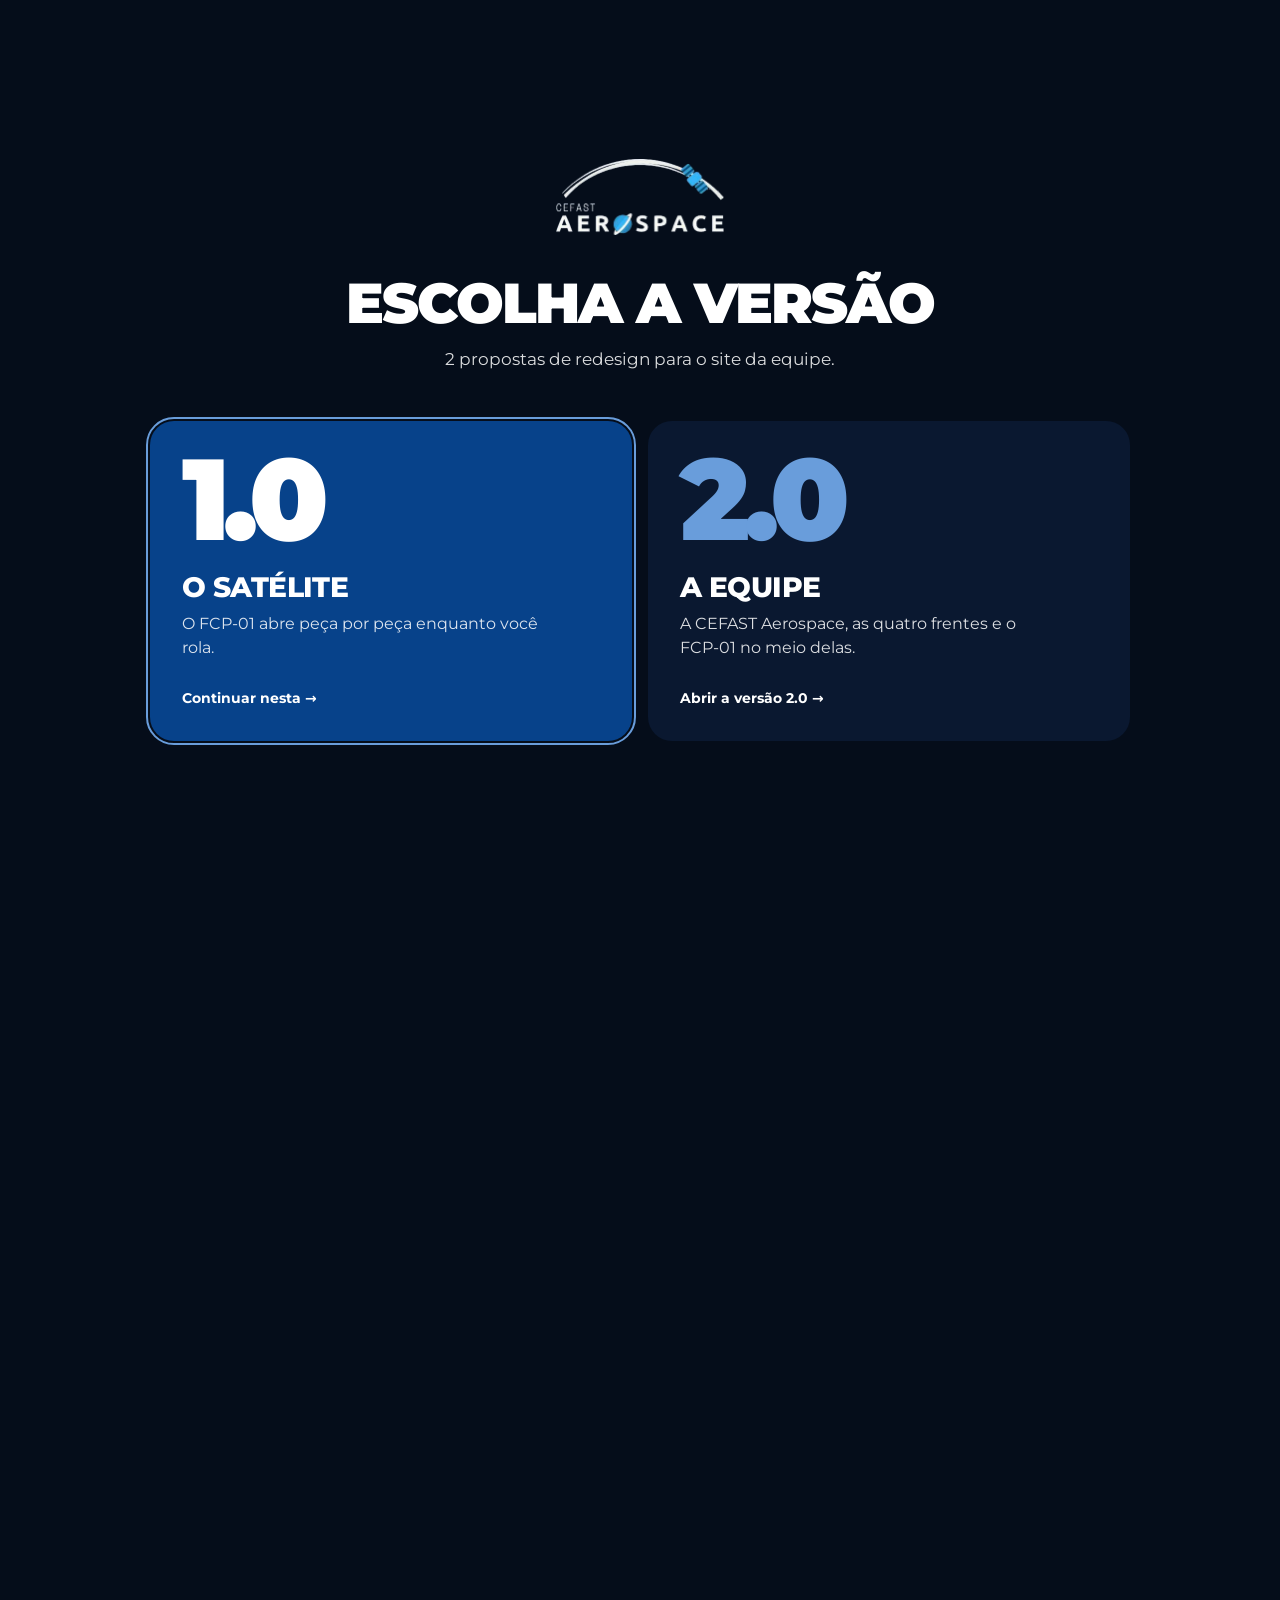
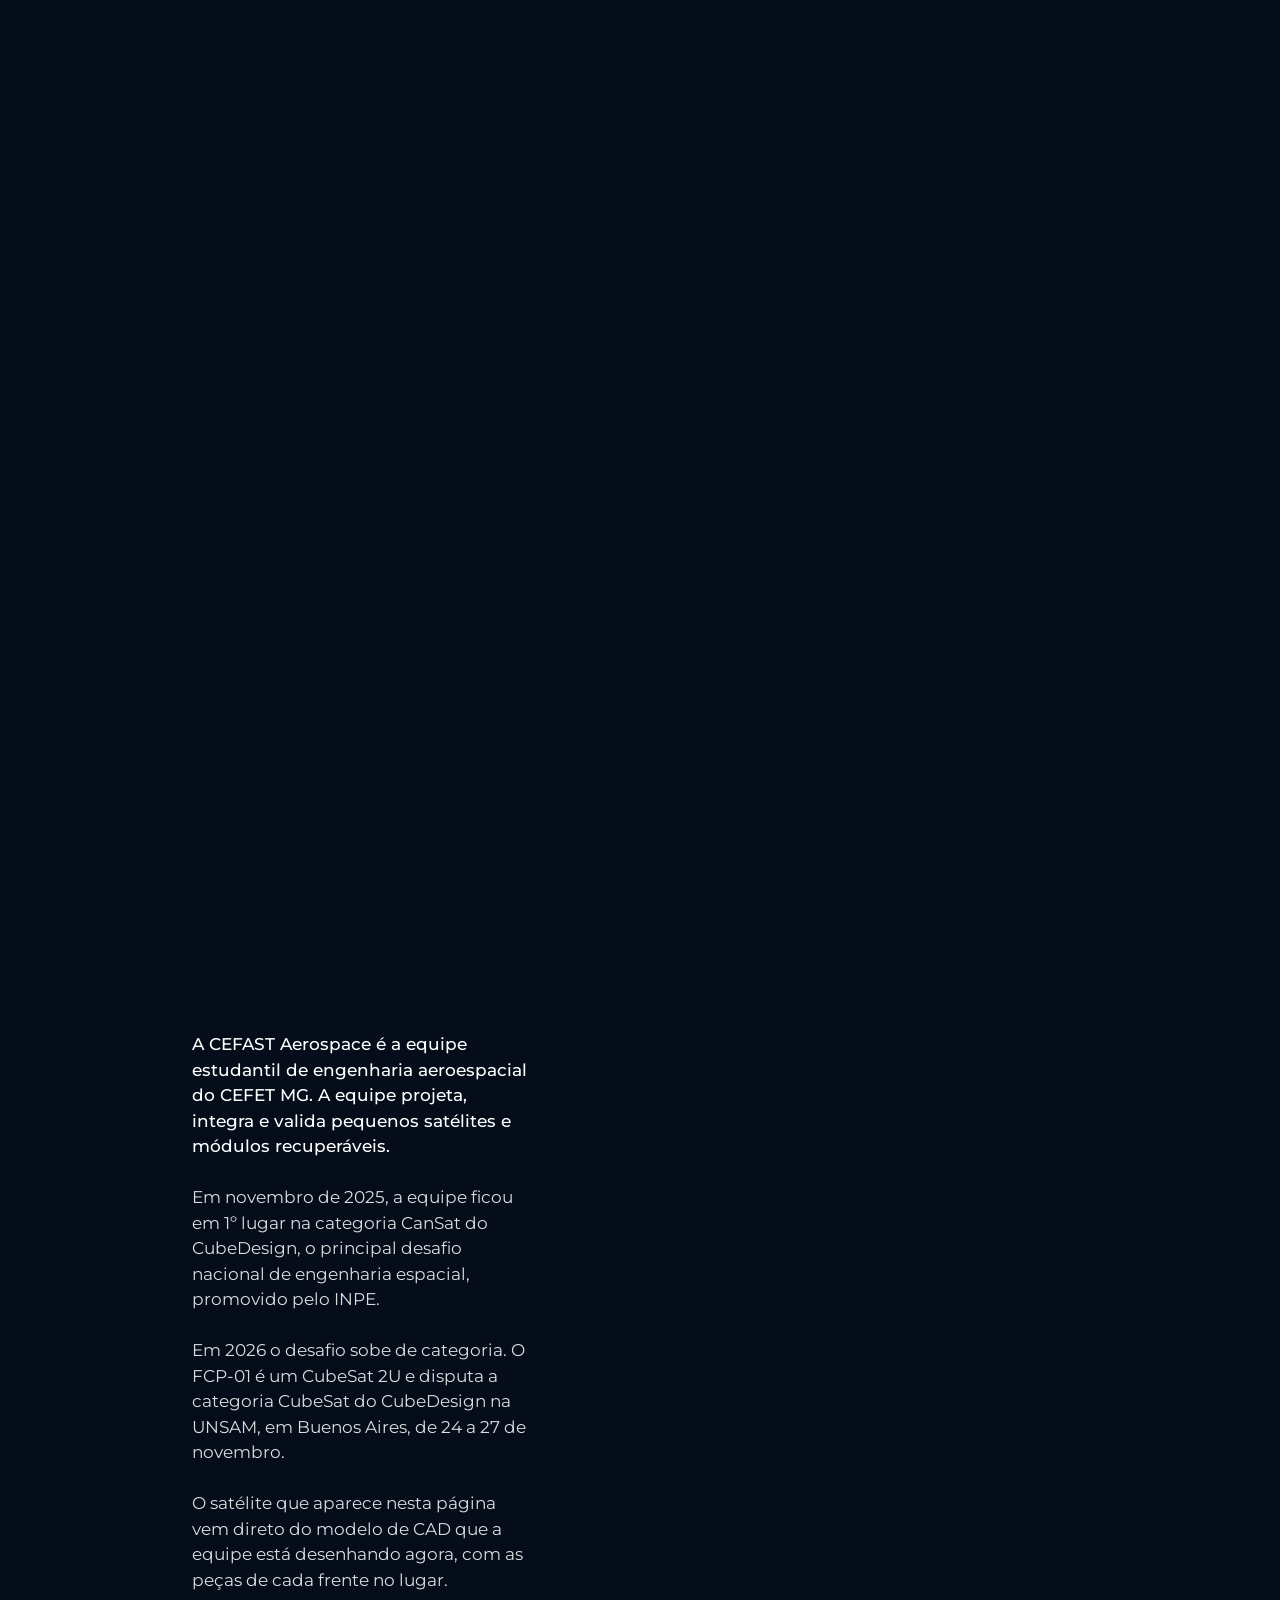
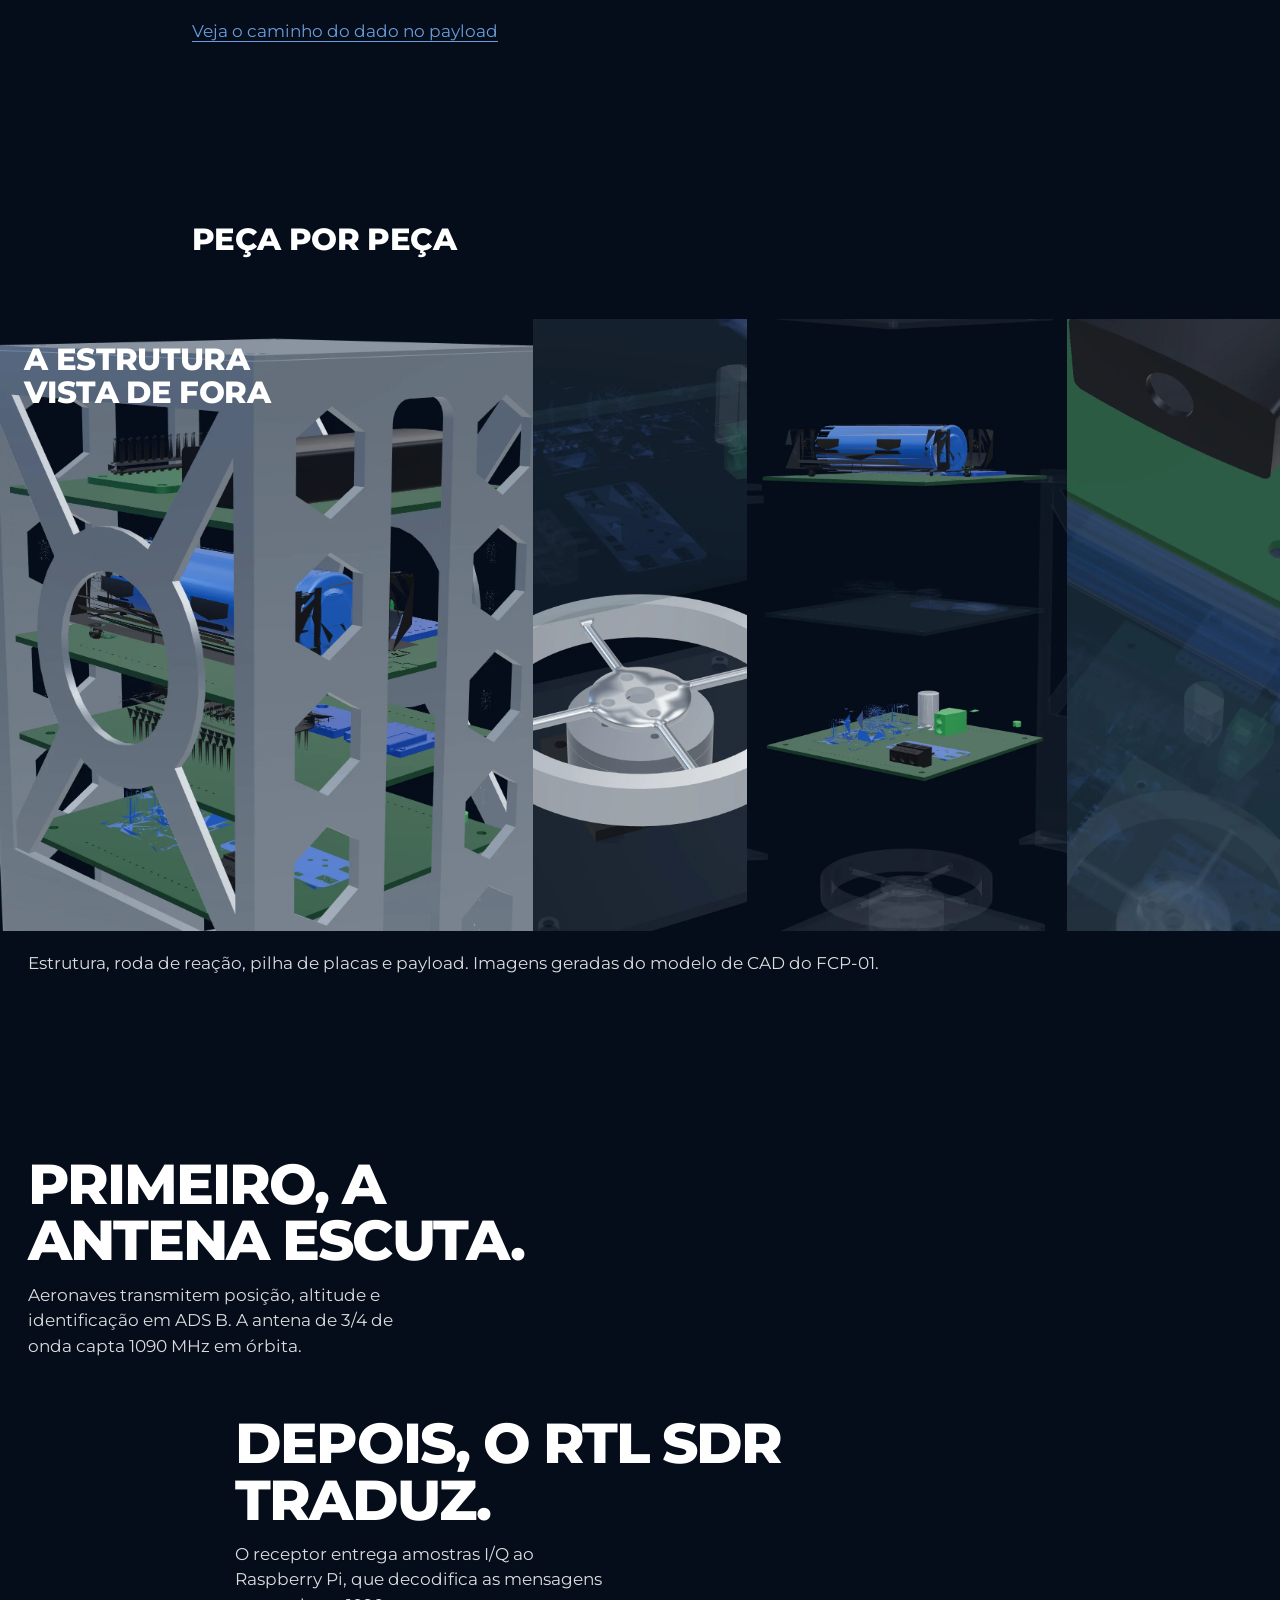
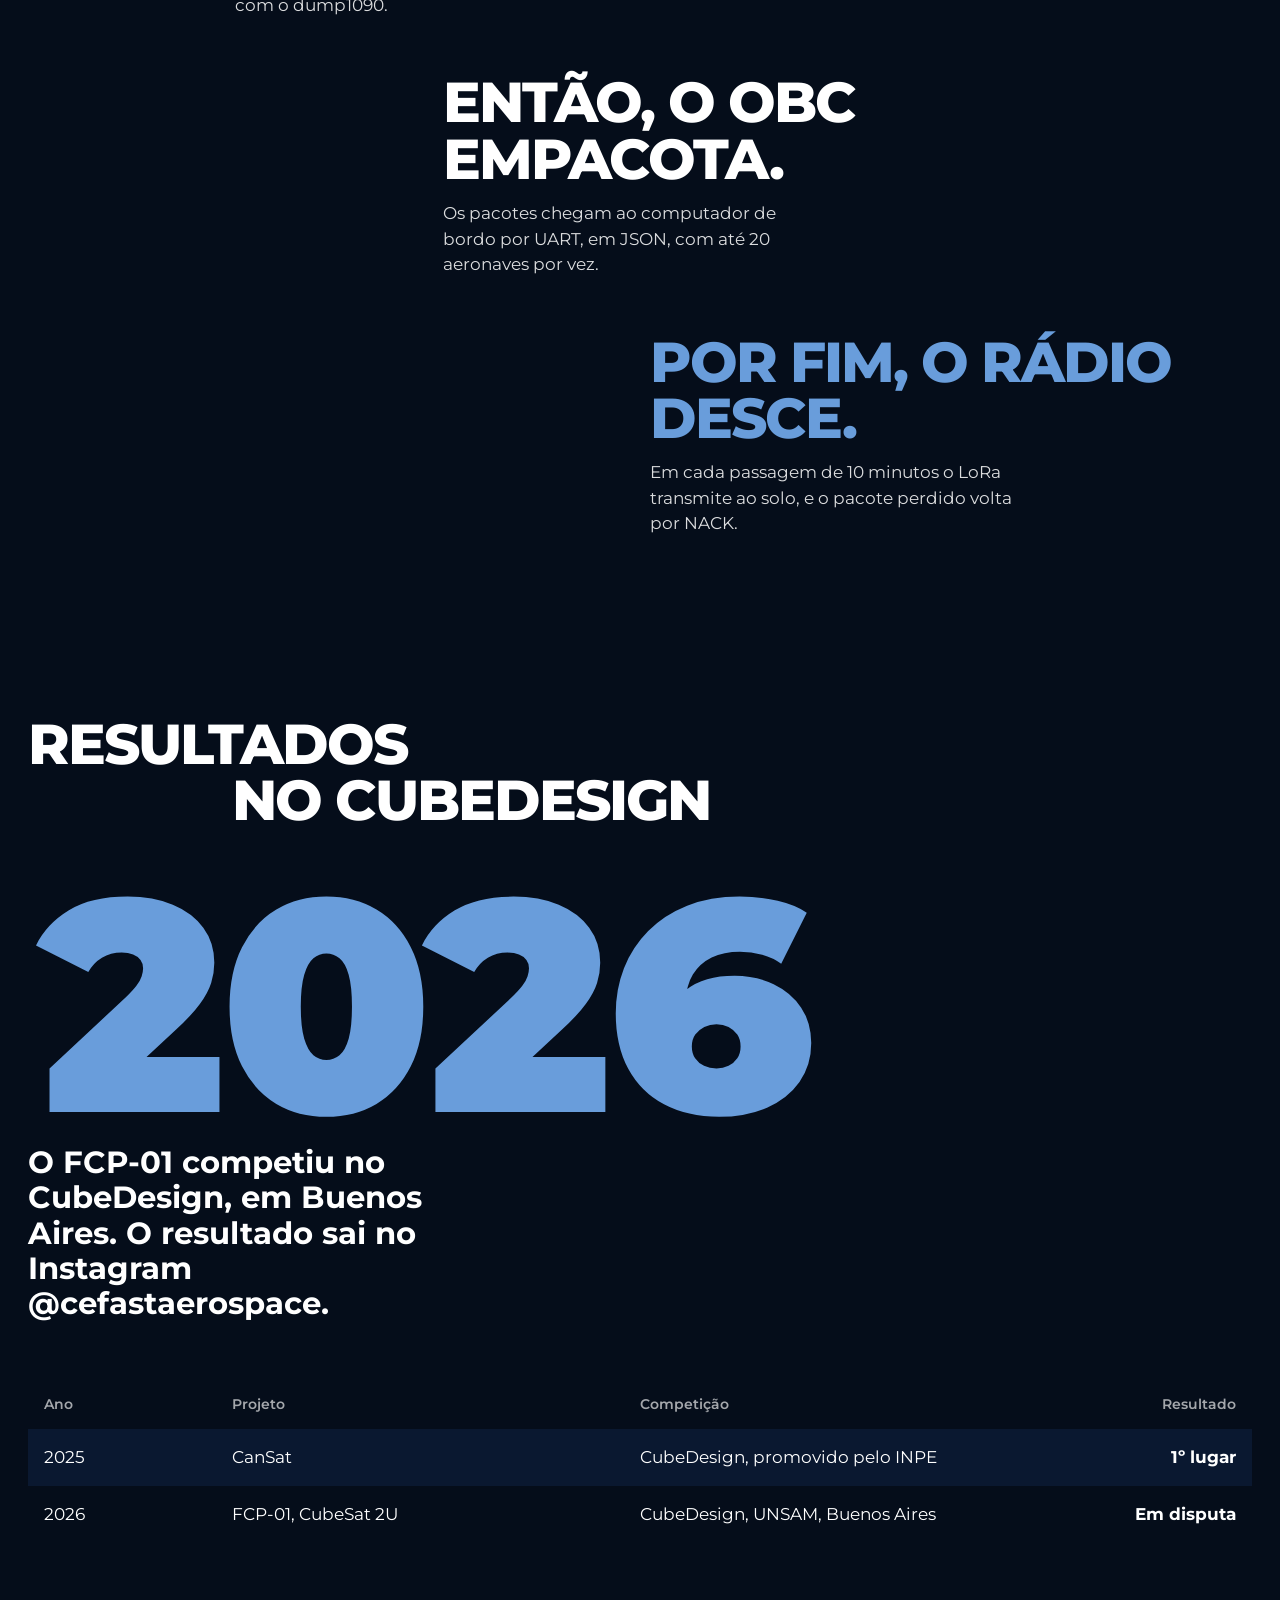
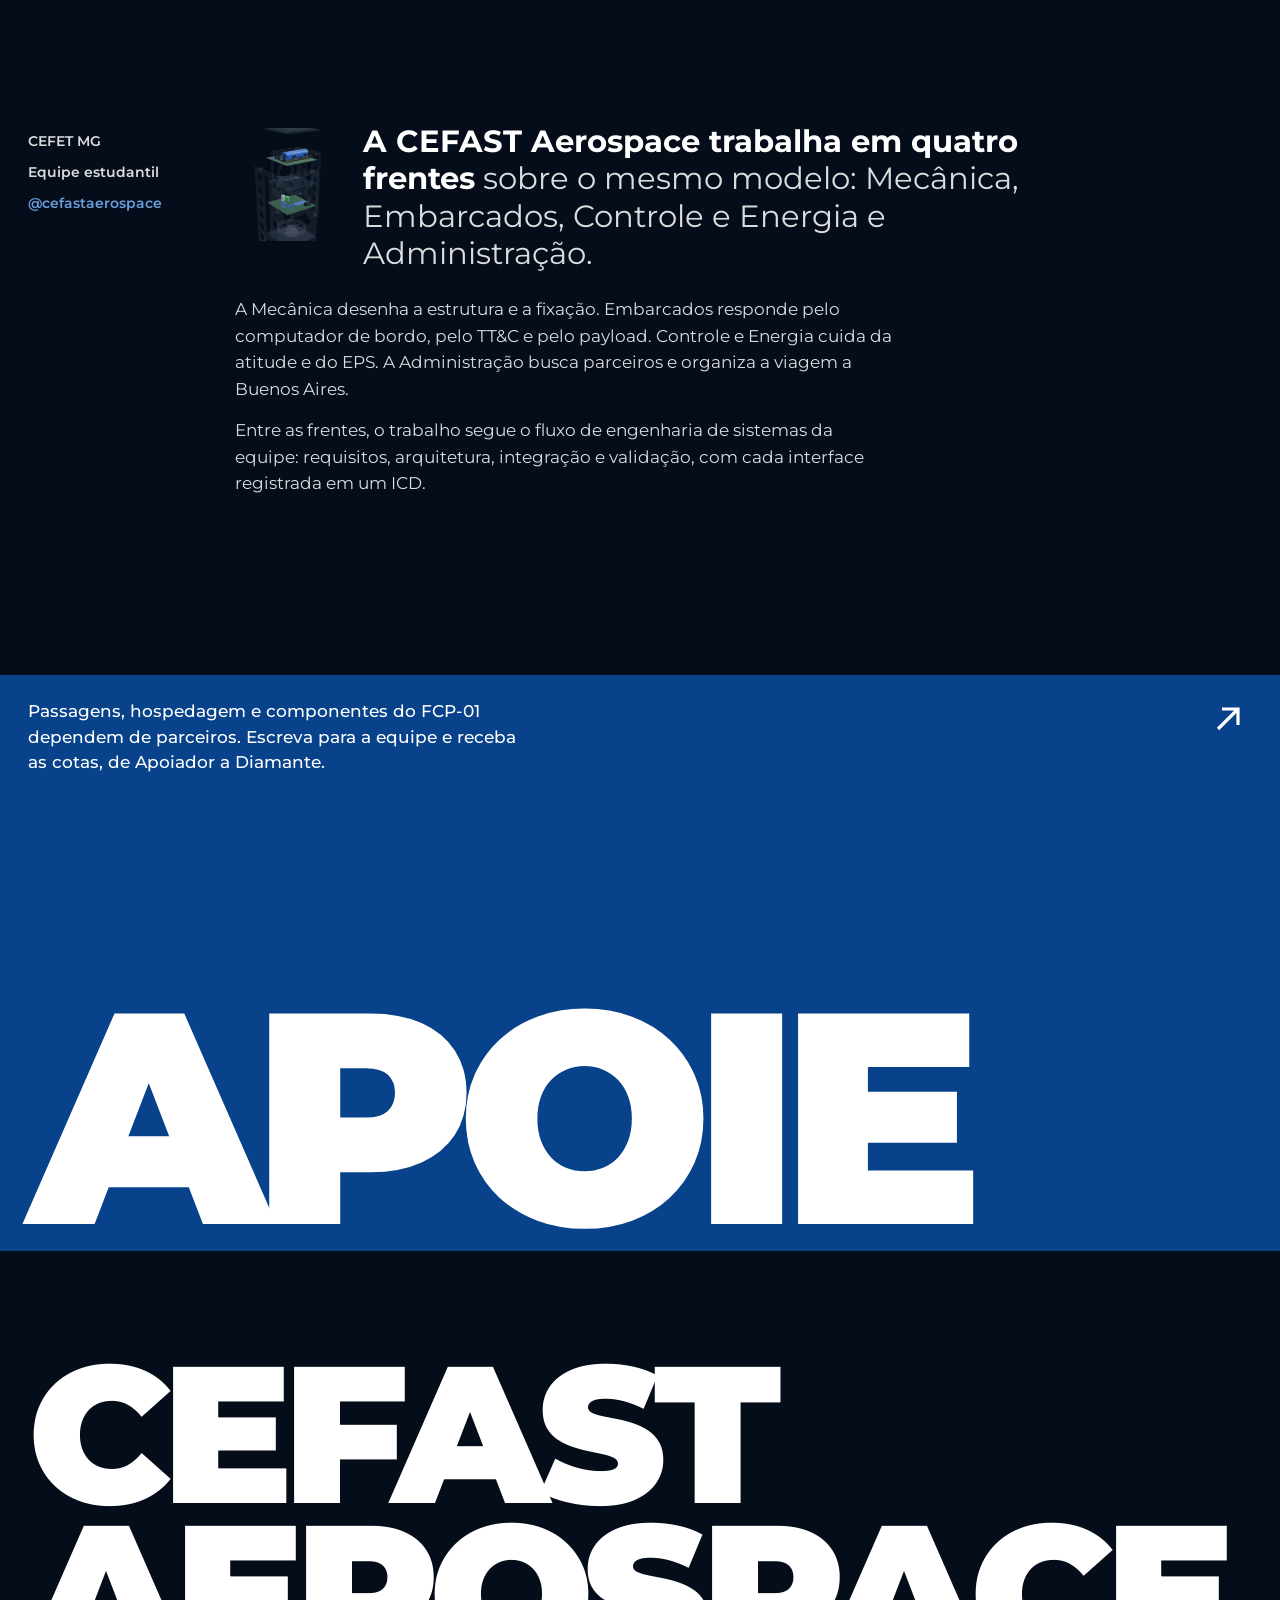
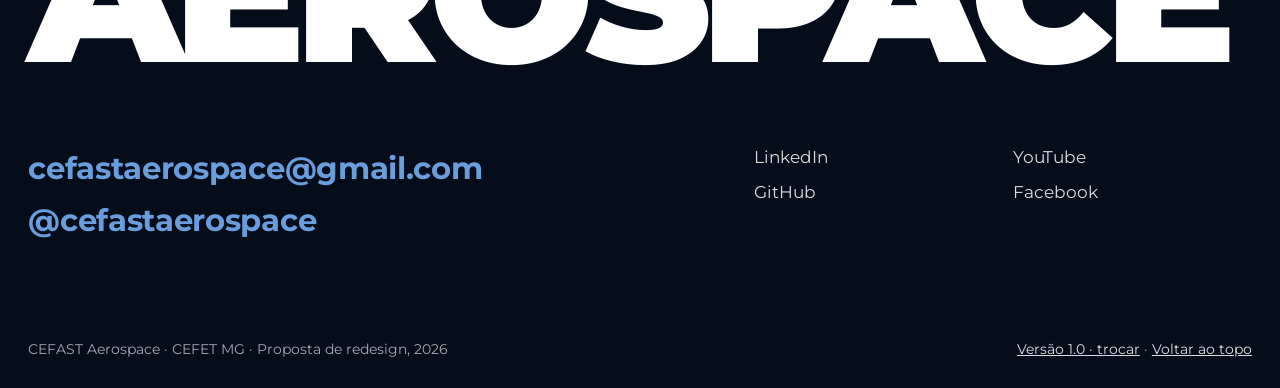
==== v1/index.html @ 06500193 "Versão 2.0 com foco na equipe e tela de escolha de versão A 1.0 (o satélite) passa para v1/ e a 2.0 " ====
<!doctype html>
<html lang="pt-BR">
<head>
<meta charset="utf-8">
<meta name="viewport" content="width=device-width, initial-scale=1">
<title>FCP-01 · CEFAST Aerospace · versão 1.0</title>
<meta name="description" content="A CEFAST Aerospace, equipe estudantil do CEFET MG, projeta o FCP-01, um CubeSat 2U para o CubeDesign 2026 em Buenos Aires. Veja o satélite peça por peça.">
<meta name="theme-color" content="#050D1A">
<meta property="og:title" content="FCP-01 · CEFAST Aerospace">
<meta property="og:description" content="O CubeSat 2U que a CEFAST Aerospace leva ao CubeDesign 2026, em Buenos Aires.">
<meta property="og:image" content="../assets/og.jpg">
<link rel="icon" type="image/svg+xml" href="../favicon.svg">
<link rel="preload" href="../fonts/montserrat-latin-wght-normal.woff2" as="font" type="font/woff2" crossorigin>
<link rel="stylesheet" href="css/site.css">
<link rel="stylesheet" href="../versao.css">
<script defer src="../versao.js" data-atual="1.0" data-raiz="../"></script>
<script>document.documentElement.classList.add('js')</script>
<script type="importmap">{"imports":{"three":"../vendor/three.module.min.js"}}</script>
</head>
<body>
<canvas id="stars" aria-hidden="true"></canvas>

<header class="bar">
  <a class="bar__brand" href="#topo" aria-label="CEFAST Aerospace, início"><img src="../assets/logo-cefast-aerospace.png" alt="CEFAST Aerospace" width="676" height="306"></a>
  <nav class="bar__nav" aria-label="Principal">
    <a href="#satelite">Satélite</a>
    <a href="#missao">Missão</a>
    <a href="#equipe">Equipe</a>
    <a href="#apoie">Apoie</a>
  </nav>
</header>

<main id="topo">
  <!-- O satélite fica preso na tela enquanto a página rola e abre um subsistema por vez -->
  <section class="story" id="satelite" aria-label="O satélite FCP-01">
    <div class="story__pin">
      <h1 class="story__title">FCP-01</h1>
      <div class="story__stage">
        <canvas class="story__canvas" aria-label="Modelo 3D do FCP-01. Arraste para girar." role="img"></canvas>
        <img class="story__poster" src="../assets/render-inteiro.webp" alt="O FCP-01 montado: estrutura de alumínio vazada com quatro placas empilhadas e a roda de reação na base." width="1400" height="1750">
      </div>
      <div class="story__copy" aria-live="polite">
        <div class="chapter is-on" data-chapter="0">
          <h2>O CubeSat 2U da equipe</h2>
          <p>O satélite que a equipe leva ao CubeDesign 2026, em Buenos Aires. Arraste para girar e role para abrir.</p>
        </div>
        <div class="chapter" data-chapter="1">
          <h2>Estrutura em alumínio 6061 T4</h2>
          <p>Dois perfis em L e duas tampas, 100 × 100 × 197 mm no CAD. A equipe comparou com magnésio AZ91 e AZ31 e descartou o PETG com justificativa técnica.</p>
        </div>
        <div class="chapter" data-chapter="2">
          <h2>Roda de reação em anel</h2>
          <p>Um anel de 80 mm gira sobre o motor, na base da estrutura, e troca momento angular com o satélite para controlar a atitude. Um sensor de ângulo acompanha o giro.</p>
        </div>
        <div class="chapter" data-chapter="3">
          <h2>EPS, Electric Power System</h2>
          <p>Célula 21700 com BMS 2S, medição de corrente por INA219 e reguladores XL4015 e MT3608, divididos em duas placas da pilha.</p>
        </div>
        <div class="chapter" data-chapter="4">
          <h2>Computador de bordo e TT&amp;C</h2>
          <p>Um ESP32 controla o rádio LoRa de telecomando e telemetria e lê a IMU. A antena sai por burn wire, um fio que queima para soltá-la em órbita.</p>
        </div>
        <div class="chapter" data-chapter="5">
          <h2>Payload ADS B</h2>
          <p>Antena de 3/4 de onda em 1090 MHz, RTL SDR com amostras I/Q e Raspberry Pi rodando dump1090. Sem aeronave à vista, o payload mede o ruído de fundo.</p>
        </div>
      </div>
      <div class="story__side">
        <ul class="story__steps" aria-label="Subsistemas">
          <li><button type="button" data-go="0" aria-current="true">Inteiro</button></li>
          <li><button type="button" data-go="1">Estrutura</button></li>
          <li><button type="button" data-go="2">Atitude</button></li>
          <li><button type="button" data-go="3">Energia</button></li>
          <li><button type="button" data-go="4">Bordo</button></li>
          <li><button type="button" data-go="5">Payload</button></li>
        </ul>
        <a class="button" href="#apoie">Apoiar a missão</a>
      </div>
    </div>
  </section>

  <section class="intro" id="sobre" aria-label="Sobre a equipe">
    <div class="intro__col">
      <p class="intro__lead">A CEFAST Aerospace é a equipe estudantil de engenharia aeroespacial do CEFET MG. A equipe projeta, integra e valida pequenos satélites e módulos recuperáveis.</p>
      <p>Em novembro de 2025, a equipe ficou em 1º lugar na categoria CanSat do CubeDesign, o principal desafio nacional de engenharia espacial, promovido pelo INPE.</p>
      <p>Em 2026 o desafio sobe de categoria. O FCP-01 é um CubeSat 2U e disputa a categoria CubeSat do CubeDesign na UNSAM, em Buenos Aires, de 24 a 27 de novembro.</p>
      <p>O satélite que aparece nesta página vem direto do modelo de CAD que a equipe está desenhando agora, com as peças de cada frente no lugar.</p>
      <p><a href="#missao">Veja o caminho do dado no payload</a></p>
    </div>
  </section>

  <section class="band" id="detalhes" aria-labelledby="band-title">
    <h2 class="band__title reveal" id="band-title">Peça por peça</h2>
    <div class="band__row reveal">
      <figure class="band__panel" style="--g:5">
        <img src="../assets/render-estrutura.webp" alt="Estrutura do FCP-01 vista de perto, com os recortes hexagonais e o anel em X na lateral." width="1400" height="1750" loading="lazy">
        <figcaption class="band__label">A estrutura<br>vista de fora</figcaption>
      </figure>
      <figure class="band__panel" style="--g:2">
        <img src="../assets/render-roda.webp" alt="Roda de reação em anel montada sobre o motor, com as placas acima em transparência." width="1400" height="1750" loading="lazy">
      </figure>
      <figure class="band__panel" style="--g:3">
        <img src="../assets/render-placas.webp" alt="Pilha de placas afastada, com a célula 21700 e o BMS em destaque." width="1400" height="1750" loading="lazy">
      </figure>
      <figure class="band__panel" style="--g:2">
        <img src="../assets/render-payload.webp" alt="Placa do payload vista de cima, com o RTL SDR e o Raspberry Pi." width="1400" height="1750" loading="lazy">
      </figure>
    </div>
    <p class="band__note reveal">Estrutura, roda de reação, pilha de placas e payload. Imagens geradas do modelo de CAD do FCP-01.</p>
  </section>

  <section class="steps" id="missao" aria-label="Como o payload funciona">
    <div class="steps__item reveal" style="--c:1">
      <h2 class="steps__line">Primeiro, a antena escuta.</h2>
      <p>Aeronaves transmitem posição, altitude e identificação em ADS B. A antena de 3/4 de onda capta 1090 MHz em órbita.</p>
    </div>
    <div class="steps__item reveal" style="--c:3">
      <h2 class="steps__line">Depois, o RTL SDR traduz.</h2>
      <p>O receptor entrega amostras I/Q ao Raspberry Pi, que decodifica as mensagens com o dump1090.</p>
    </div>
    <div class="steps__item reveal" style="--c:5">
      <h2 class="steps__line">Então, o OBC empacota.</h2>
      <p>Os pacotes chegam ao computador de bordo por UART, em JSON, com até 20 aeronaves por vez.</p>
    </div>
    <div class="steps__item reveal" style="--c:7">
      <h2 class="steps__line steps__line--last">Por fim, o rádio desce.</h2>
      <p>Em cada passagem de 10 minutos o LoRa transmite ao solo, e o pacote perdido volta por NACK.</p>
    </div>
  </section>

  <section class="record" id="resultados" aria-labelledby="record-title">
    <h2 class="record__title reveal" id="record-title"><span>Resultados</span><span>no CubeDesign</span></h2>
    <p class="record__count reveal" data-countdown="2026-11-24T09:00:00-03:00" data-end="2026-11-27T23:59:00-03:00"><span class="record__days">39</span> <span class="record__unit">dias até o CubeDesign 2026, na UNSAM, em Buenos Aires.</span></p>
    <div class="record__wrap reveal">
      <table class="record__table">
        <caption class="sr">Resultados da CEFAST Aerospace no CubeDesign</caption>
        <thead><tr><th scope="col">Ano</th><th scope="col">Projeto</th><th scope="col">Competição</th><th scope="col">Resultado</th></tr></thead>
        <tbody>
          <tr><td>2025</td><td>CanSat</td><td>CubeDesign, promovido pelo INPE</td><td>1º lugar</td></tr>
          <tr><td>2026</td><td>FCP-01, CubeSat 2U</td><td>CubeDesign, UNSAM, Buenos Aires</td><td>Em disputa</td></tr>
        </tbody>
      </table>
    </div>
  </section>

  <section class="team" id="equipe" aria-label="A equipe">
    <ul class="team__facts reveal">
      <li>CEFET MG</li>
      <li>Equipe estudantil</li>
      <li><a href="https://www.instagram.com/cefastaerospace/" target="_blank" rel="noopener">@cefastaerospace</a></li>
    </ul>
    <div class="team__text reveal">
      <p class="team__lead"><img class="team__cap" src="../assets/render-pilha.webp" alt="As quatro placas do FCP-01 afastadas entre os perfis da estrutura." width="900" height="900" loading="lazy"><strong>A CEFAST Aerospace trabalha em quatro frentes</strong> sobre o mesmo modelo: Mecânica, Embarcados, Controle e Energia e Administração.</p>
      <p class="team__more">A Mecânica desenha a estrutura e a fixação. Embarcados responde pelo computador de bordo, pelo TT&amp;C e pelo payload. Controle e Energia cuida da atitude e do EPS. A Administração busca parceiros e organiza a viagem a Buenos Aires.</p>
      <p class="team__more">Entre as frentes, o trabalho segue o fluxo de engenharia de sistemas da equipe: requisitos, arquitetura, integração e validação, com cada interface registrada em um ICD.</p>
    </div>
  </section>

  <section class="cta" id="apoie" aria-label="Apoie o FCP-01">
    <a class="cta__link" href="mailto:cefastaerospace@gmail.com?subject=Patroc%C3%ADnio%20do%20FCP-01&amp;body=Ol%C3%A1%2C%20equipe%20CEFAST%20Aerospace.%20Quero%20conhecer%20as%20cotas%20de%20patroc%C3%ADnio%20do%20FCP-01.">
      <span class="cta__note">Passagens, hospedagem e componentes do FCP-01 dependem de parceiros. Escreva para a equipe e receba as cotas, de Apoiador a Diamante.</span>
      <svg class="cta__arrow" viewBox="0 0 48 48" aria-hidden="true"><path d="M14 34 34 14M18 14h16v16" fill="none" stroke="currentColor" stroke-width="3.2"/></svg>
      <span class="cta__word">Apoie</span>
    </a>
  </section>
</main>

<footer class="foot">
  <p class="foot__name" aria-hidden="true"><span>CEFAST</span><span>AEROSPACE</span></p>
  <div class="foot__row">
    <ul class="foot__places">
      <li><a href="mailto:cefastaerospace@gmail.com">cefastaerospace@gmail.com</a></li>
      <li><a href="https://www.instagram.com/cefastaerospace/" target="_blank" rel="noopener">@cefastaerospace</a></li>
    </ul>
    <ul class="foot__links">
      <li><a href="https://www.linkedin.com/company/cefast-aerospace/" target="_blank" rel="noopener">LinkedIn</a></li>
      <li><a href="https://www.youtube.com/channel/UC_pCVSEK9eapoDFl8jVFm1w/playlists" target="_blank" rel="noopener">YouTube</a></li>
      <li><a href="https://github.com/CefastAerospace" target="_blank" rel="noopener">GitHub</a></li>
      <li><a href="https://www.facebook.com/cefastaerospace/" target="_blank" rel="noopener">Facebook</a></li>
    </ul>
  </div>
  <div class="foot__legal">
    <p>CEFAST Aerospace · CEFET MG · Proposta de redesign, 2026</p>
    <span><a href="#" data-abrir-versao>Versão 1.0 · trocar</a> · <a href="#topo">Voltar ao topo</a></span>
  </div>
</footer>

<script type="module" src="js/app.js"></script>
</body>
</html>
---- v1/css/site.css ----
@font-face {
  font-family: "Montserrat";
  src: url("../../fonts/montserrat-latin-wght-normal.woff2") format("woff2");
  font-weight: 100 900; font-style: normal; font-display: swap;
  unicode-range: U+0000-00FF, U+0131, U+0152-0153, U+02BB-02BC, U+02C6, U+02DA, U+02DC, U+2000-206F, U+2074, U+20AC, U+2122, U+2191, U+2193, U+2212, U+2215, U+FEFF, U+FFFD;
}
@font-face {
  font-family: "Montserrat";
  src: url("../../fonts/montserrat-latin-ext-wght-normal.woff2") format("woff2");
  font-weight: 100 900; font-style: normal; font-display: swap;
  unicode-range: U+0100-02AF, U+0304, U+0308, U+0329, U+1E00-1E9F, U+1EF2-1EFF, U+2020, U+20A0-20AB, U+20AD-20C0, U+2113, U+2C60-2C7F, U+A720-A7FF;
}

:root {
  /* Marca CEFAST Aerospace */
  --ground: #050d1a;
  --ground-2: #0a1830;
  --blue: #07428a;
  --sky: #699ddb;
  --ink: #ffffff;
  --ink-soft: rgba(255, 255, 255, 0.86);
  --ink-quiet: rgba(255, 255, 255, 0.64);

  /* Cinco tamanhos fazem o trabalho */
  --t-mon: clamp(84px, 23.5vw, 440px);
  --t-d2: clamp(32px, 4.4vw, 72px);
  --t-h: clamp(24px, 2.4vw, 36px);
  --t-body: 17px;
  --t-small: 14px;

  --m: clamp(20px, 2.2vw, 32px);
  --gap-section: clamp(120px, 14vw, 220px);

  --ease-out: cubic-bezier(0.22, 1, 0.36, 1);
  --ease-in-out: cubic-bezier(0.76, 0, 0.24, 1);
  --t-press: 140ms;
  --t-hover: 180ms;
  --t-ui: 240ms;
  --t-reveal: 800ms;
}

*, *::before, *::after { box-sizing: border-box; }
html { -webkit-text-size-adjust: 100%; scroll-behavior: smooth; }
body {
  margin: 0; background: var(--ground); color: var(--ink);
  font-family: "Montserrat", system-ui, sans-serif; font-size: var(--t-body); line-height: 1.5;
  font-weight: 400; font-kerning: normal; -webkit-font-smoothing: antialiased; overflow-x: hidden;
}
img, svg, canvas { display: block; max-width: 100%; }
a { color: inherit; }
h1, h2, p, ul, figure { margin: 0; }
ul { padding: 0; list-style: none; }
button { font: inherit; color: inherit; }
::selection { background: var(--sky); color: var(--ground); }
:focus-visible { outline: 2px solid var(--sky); outline-offset: 2px; }
.sr { position: absolute; width: 1px; height: 1px; overflow: hidden; clip: rect(0 0 0 0); white-space: nowrap; }

#stars { position: fixed; inset: 0; width: 100vw; height: 100lvh; z-index: 0; pointer-events: none; }
main, .foot, .bar { position: relative; z-index: 1; }

/* Barra */
.bar {
  position: fixed; top: 0; left: 0; right: 0; z-index: 20;
  display: flex; align-items: center; justify-content: space-between;
  padding: 18px var(--m);
  transition: background-color var(--t-ui) ease, padding var(--t-ui) var(--ease-out);
}
.bar.is-solid { background: var(--ground); padding-top: 12px; padding-bottom: 12px; }
.bar__brand img { width: 132px; height: auto; }
.bar__nav { display: flex; gap: clamp(16px, 2.4vw, 36px); font-size: var(--t-small); font-weight: 600; }
.bar__nav a { text-decoration: none; color: var(--ink-soft); padding: 8px 0; transition: color var(--t-hover) ease; }
.bar__nav a:hover { color: var(--ink); }
.bar__nav a:last-child { color: var(--sky); }

/* História presa: o satélite abre por capítulos */
.story { position: relative; height: 640svh; }
.story__pin { position: sticky; top: 0; height: 100svh; overflow: hidden; }
.story__title {
  position: absolute; left: 0; right: 0; top: clamp(68px, 9vh, 120px); z-index: 2;
  text-align: center; font-weight: 900; font-size: var(--t-mon); line-height: 0.8;
  letter-spacing: -0.055em; text-transform: uppercase; color: var(--ink); white-space: nowrap;
  pointer-events: none; opacity: var(--title-o, 1); transform: translateY(var(--title-y, 0px));
}
.story__stage { position: absolute; inset: 0; z-index: 1; }
.story__canvas { width: 100%; height: 100%; cursor: grab; touch-action: pan-y; }
.story__canvas.is-dragging { cursor: grabbing; }
.story__poster { position: absolute; left: 50%; top: 52%; width: min(46vh, 44vw); height: auto; transform: translate(-50%, -42%); pointer-events: none; transition: opacity 600ms var(--ease-out); }
.is-live .story__poster { opacity: 0; }

.story__copy { position: absolute; left: var(--m); bottom: clamp(28px, 5vh, 48px); width: min(440px, 36vw); z-index: 3; min-height: 210px; }
.chapter { position: absolute; left: 0; bottom: 0; width: 100%; }
.chapter h2 { font-size: var(--t-h); font-weight: 800; line-height: 1.05; letter-spacing: -0.02em; text-transform: uppercase; margin-bottom: 14px; text-wrap: balance; }
.chapter p { color: var(--ink-soft); max-width: 36ch; }
.js .chapter { opacity: 0; visibility: hidden; transform: translateY(18px); transition: opacity 420ms var(--ease-out), transform 420ms var(--ease-out), visibility 0s linear 420ms; pointer-events: none; }
.js .chapter.is-on { opacity: 1; visibility: visible; transform: none; pointer-events: auto; transition-delay: 0s; }
html:not(.js) .chapter:not(:first-child) { display: none; }

.story__side { position: absolute; right: var(--m); bottom: clamp(28px, 5vh, 48px); z-index: 3; display: flex; flex-direction: column; align-items: flex-end; gap: 28px; }
.story__steps { display: flex; flex-direction: column; align-items: flex-end; gap: 2px; }
.story__steps button {
  background: none; border: 0; padding: 7px 0; cursor: pointer; font-size: var(--t-small); font-weight: 600;
  color: var(--ink-quiet); transition: color var(--t-hover) ease, transform var(--t-press) var(--ease-out);
}
.story__steps button:hover { color: var(--ink); }
.story__steps button:active { transform: scale(0.97); }
.story__steps button[aria-current="true"] { color: var(--sky); }

.button {
  display: inline-flex; align-items: center; justify-content: center; min-height: 52px; padding: 0 28px;
  border-radius: 999px; background: var(--blue); color: var(--ink); text-decoration: none;
  font-weight: 700; font-size: var(--t-small); letter-spacing: 0.02em;
  transition: background-color var(--t-hover) ease, transform var(--t-press) var(--ease-out);
}
.button:hover { background: #0a52a8; }
.button:active { transform: scale(0.98); background: #063a7a; }

/* Introdução: coluna estreita e campo vazio */
.intro { padding: 72px 0 var(--gap-section); }
.intro__col { margin-left: 15vw; width: 340px; max-width: calc(100vw - 2 * var(--m)); display: grid; gap: 1.5em; }
.intro__col p { color: var(--ink-soft); }
.intro__col .intro__lead { color: var(--ink); font-weight: 500; }
.intro__col a { color: var(--sky); text-underline-offset: 4px; transition: color var(--t-hover) ease; }
.intro__col a:hover { color: var(--ink); }

/* Faixa de painéis desiguais */
.band { padding-bottom: var(--gap-section); }
.band__title { margin-left: calc(15vw); font-size: var(--t-h); font-weight: 800; letter-spacing: -0.02em; text-transform: uppercase; line-height: 1.05; margin-bottom: 64px; }
.band__row { display: flex; height: 68svh; min-height: 420px; background: var(--ground-2); }
.band__panel { position: relative; flex: var(--g) 1 0; min-width: 0; overflow: hidden; transition: flex-grow 500ms var(--ease-in-out); }
.band__panel img { width: 100%; height: 100%; object-fit: cover; transition: transform 900ms var(--ease-out); }
.band__panel:hover img { transform: scale(1.04); }
@media (hover: hover) { .band__panel:hover { flex-grow: 6; } }
.band__label { position: absolute; top: 24px; left: 24px; font-size: var(--t-h); font-weight: 800; line-height: 1.05; text-transform: uppercase; letter-spacing: -0.02em; }
.band__note { margin: 20px var(--m) 0; color: var(--ink-soft); }

/* Escada: o caminho do dado */
.steps {
  display: grid; grid-template-columns: repeat(12, minmax(0, 1fr)); column-gap: 20px; row-gap: 56px;
  padding: 0 var(--m) var(--gap-section);
}
.steps__item { grid-column: var(--c) / span 6; }
.steps__line { font-size: var(--t-d2); font-weight: 800; line-height: 1; letter-spacing: -0.035em; text-transform: uppercase; }
.steps__line--last { color: var(--sky); }
.steps__item p { margin-top: 14px; max-width: 34ch; color: var(--ink-soft); }

/* Resultados como tabela */
.record { padding: 0 var(--m) var(--gap-section); }
.record__title { font-size: var(--t-d2); font-weight: 800; line-height: 1; letter-spacing: -0.035em; text-transform: uppercase; display: grid; margin-bottom: 56px; }
.record__title span:last-child { padding-left: calc(2 * (100vw - 2 * var(--m)) / 12); }
.record__table { width: 100%; border-collapse: collapse; font-size: var(--t-body); }
.record__table th { text-align: left; font-weight: 600; color: var(--ink-quiet); padding: 0 16px 14px 0; font-size: var(--t-small); }
.record__table td { padding: 16px 16px 16px 0; vertical-align: top; }
.record__table td:first-child, .record__table th:first-child { width: 16.66%; padding-left: 16px; }
.record__table td:nth-child(2), .record__table th:nth-child(2) { width: 33.33%; }
.record__table td:last-child, .record__table th:last-child { text-align: right; }
.record__table tbody tr:nth-child(odd) { background: var(--ground-2); }
.record__table td:last-child { font-weight: 700; }
.record__count { margin: 0 0 72px; display: flex; align-items: baseline; gap: 20px; flex-wrap: wrap; }
.record__days { font-size: var(--t-mon); font-weight: 900; line-height: 0.8; letter-spacing: -0.06em; color: var(--sky); font-variant-numeric: tabular-nums; }
.record__unit { font-size: var(--t-h); font-weight: 700; line-height: 1.15; max-width: 22ch; text-transform: none; }

/* Equipe: imagem como capitular */
.team { display: grid; grid-template-columns: repeat(12, minmax(0, 1fr)); column-gap: 20px; padding: 0 var(--m) var(--gap-section); }
.team__facts { grid-column: 1 / span 2; font-size: var(--t-small); font-weight: 600; color: var(--ink-soft); display: grid; gap: 10px; align-content: start; padding-top: 8px; }
.team__facts a { color: var(--sky); text-decoration: none; }
.team__facts a:hover { text-decoration: underline; }
.team__text { grid-column: 3 / span 8; }
.team__lead, .team__more { font-size: var(--t-h); line-height: 1.22; color: var(--ink-soft); }
.team__lead strong { color: var(--ink); font-weight: 700; }
.team__more { margin-top: 1.4em; font-size: var(--t-body); line-height: 1.55; color: var(--ink-soft); max-width: 60ch; }
.team__more + .team__more { margin-top: 0.9em; }
.team__cap { float: left; width: 3.66em; height: 3.66em; margin: 0.18em 0.5em 0 0; object-fit: cover; }

/* Chamada: a palavra é o botão */
.cta { padding: 0; }
.cta__link {
  position: relative; display: block; min-height: 64svh; background: var(--blue); color: var(--ink); text-decoration: none;
  overflow: hidden; transition: background-color var(--t-ui) ease, color var(--t-ui) ease;
}
.cta__link:hover, .cta__link:focus-visible { background: var(--ink); color: var(--blue); }
.cta__link:active .cta__word { transform: scale(0.99); }
.cta__note { position: absolute; top: 24px; left: var(--m); max-width: 46ch; font-size: var(--t-body); font-weight: 500; }
.cta__arrow { position: absolute; top: 20px; right: var(--m); width: 48px; height: 48px; transition: transform var(--t-ui) var(--ease-out); }
.cta__link:hover .cta__arrow { transform: translate(4px, -4px); }
.cta__word {
  position: absolute; left: var(--m); right: var(--m); bottom: 24px; display: block;
  font-size: var(--t-mon); font-weight: 900; line-height: 0.74; letter-spacing: -0.06em; text-transform: uppercase;
  transition: transform var(--t-press) var(--ease-out);
}

/* Rodapé */
.foot { padding: clamp(64px, 8vw, 120px) var(--m) 28px; overflow: hidden; }
.foot__name { display: grid; font-weight: 900; font-size: clamp(56px, 15.2vw, 300px); line-height: 0.82; letter-spacing: -0.055em; color: var(--ink); text-transform: uppercase; }
.foot__row { display: grid; grid-template-columns: repeat(12, minmax(0, 1fr)); column-gap: 20px; margin-top: 72px; }
.foot__places { grid-column: 1 / span 6; display: grid; gap: 6px; }
.foot__places a { font-size: var(--t-h); font-weight: 700; color: var(--sky); text-decoration: none; letter-spacing: -0.01em; transition: color var(--t-hover) ease; overflow-wrap: anywhere; }
.foot__places a:hover { color: var(--ink); }
.foot__links { grid-column: 8 / span 5; display: grid; grid-template-columns: repeat(2, minmax(0, 1fr)); gap: 10px 20px; align-content: start; }
.foot__links a { text-decoration: none; color: var(--ink-soft); transition: color var(--t-hover) ease; }
.foot__links a:hover { color: var(--ink); text-decoration: underline; }
.foot__legal { display: flex; justify-content: space-between; gap: 20px; margin-top: 96px; font-size: var(--t-small); color: var(--ink-quiet); }
.foot__legal a { color: var(--ink-soft); }

/* Entradas por seção */
.js .reveal { opacity: 0; transform: translateY(24px); transition: opacity var(--t-reveal) var(--ease-out), transform var(--t-reveal) var(--ease-out); transition-delay: var(--d, 0ms); }
.js .reveal.is-in { opacity: 1; transform: none; }
.js .band__row.reveal img { transform: scale(1.08); transition: transform 1400ms var(--ease-out); }
.js .band__row.reveal.is-in img { transform: none; }
.js .band__row.reveal.is-in .band__panel:hover img { transform: scale(1.04); }
.js .record__table tbody tr { opacity: 0; transform: translateY(14px); transition: opacity 600ms var(--ease-out), transform 600ms var(--ease-out); }
.js .record__wrap.is-in tbody tr { opacity: 1; transform: none; }
.js .record__wrap.is-in tbody tr:nth-child(2) { transition-delay: 90ms; }

/* Celular */
@media (max-width: 760px) {
  :root { --t-mon: 24vw; --t-d2: 8.4vw; --t-h: 22px; --t-body: 16px; }
  .bar { padding: 14px 16px; }
  .bar__brand img { width: 104px; }
  .bar__nav { gap: 14px; font-size: 14px; }
  .bar__nav a:nth-child(2), .bar__nav a:nth-child(3) { display: none; }
  .story { height: 620svh; }
  .story__title { top: 64px; }
  .story__poster { width: 64vw; top: 48%; }
  .story__copy { left: 16px; right: 16px; width: auto; bottom: 156px; min-height: 0; }
  .chapter h2 { margin-bottom: 8px; }
  .chapter p { font-size: 16px; line-height: 1.45; }
  .story__side { left: 16px; right: 16px; bottom: 16px; flex-direction: column; align-items: stretch; gap: 10px; }
  .story__steps { flex-direction: row; flex-wrap: wrap; gap: 0 16px; }
  .story__steps button { white-space: nowrap; padding: 6px 0; }
  .story__side .button { min-height: 48px; }
  .intro { padding: 72px 0 96px; }
  .intro__col { margin-left: 16px; width: 78%; }
  .band__title { margin-left: 16px; margin-bottom: 32px; }
  .band__row { flex-wrap: wrap; height: 84svh; }
  .band__panel:nth-child(1) { flex: 0 0 64%; height: 50%; }
  .band__panel:nth-child(2) { flex: 0 0 36%; height: 50%; }
  .band__panel:nth-child(3) { flex: 0 0 36%; height: 50%; }
  .band__panel:nth-child(4) { flex: 0 0 64%; height: 50%; }
  .band__label { font-size: 22px; top: 16px; left: 16px; }
  .steps { display: block; padding: 0 16px 120px; }
  .steps__item { margin-left: calc((var(--c) - 1) / 2 * 6vw); margin-bottom: 40px; }
  .steps__item p { font-size: 16px; }
  .record { padding: 0 16px 120px; }
  .record__title { margin-bottom: 40px; }
  .record__title span:last-child { padding-left: 8vw; }
  .record__table thead { display: none; }
  .record__table, .record__table tbody, .record__table tr, .record__table td { display: block; width: auto !important; }
  .record__table tr { padding: 14px 16px; }
  .record__table td { padding: 0 !important; text-align: left !important; }
  .record__table td:first-child { font-size: 22px; font-weight: 800; margin-bottom: 6px; }
  .record__table td:nth-child(3) { color: var(--ink-soft); }
  .record__count { margin-top: 48px; }
  .team { display: flex; flex-direction: column-reverse; gap: 32px; padding: 0 16px 120px; }
  .team__facts { display: flex; gap: 16px; flex-wrap: wrap; font-size: 14px; }
  .team__lead { font-size: 22px; line-height: 1.25; }
  .team__more { font-size: 16px; }
  .team__cap { width: 110px; height: 110px; }
  .cta__link { min-height: 46svh; }
  .cta__note { font-size: 16px; right: 64px; }
  .cta__arrow { width: 32px; height: 32px; }
  .cta__word { bottom: 18px; }
  .foot__name { font-size: 14vw; }
  .foot__row { display: block; margin-top: 48px; }
  .foot__places a { font-size: 22px; }
  .foot__links { margin-top: 32px; }
  .foot__legal { margin-top: 64px; flex-wrap: wrap; }
}

@media (prefers-reduced-motion: reduce) {
  html { scroll-behavior: auto; }
  .js .reveal, .js .chapter, .js .record__table tbody tr { transition: opacity 200ms linear; transform: none !important; }
  .js .band__row.reveal { clip-path: none; }
  .band__panel, .band__panel img { transition: none; }
}
---- versao.css ----
/* Tela de escolha de versão */
html.versao-aberta { overflow: hidden; }
.versao {
  position: fixed; inset: 0; z-index: 100; background: #050d1a; color: #fff;
  display: grid; place-items: center; padding: 24px 16px; overflow-y: auto;
  font-family: "Montserrat", system-ui, sans-serif;
  opacity: 0; transition: opacity 320ms cubic-bezier(0.22, 1, 0.36, 1);
}
.versao.is-on { opacity: 1; }
.versao.is-saindo { opacity: 0; pointer-events: none; }
.versao__caixa { width: min(980px, 100%); text-align: center; }
.versao__logo { width: 168px; height: auto; margin: 0 auto 40px; }
.versao__titulo { margin: 0; font-size: clamp(32px, 4.4vw, 64px); font-weight: 900; line-height: 1; letter-spacing: -0.035em; text-transform: uppercase; }
.versao__nota { margin: 16px 0 48px; color: rgba(255, 255, 255, 0.86); font-size: 17px; }
.versao__opcoes { display: grid; grid-template-columns: 1fr 1fr; gap: 16px; text-align: left; }
.versao__opcao {
  display: grid; gap: 10px; align-content: start; padding: 32px; min-height: 300px; border-radius: 24px;
  background: #0a1830; color: #fff; text-decoration: none;
  transition: background-color 180ms ease, transform 140ms cubic-bezier(0.22, 1, 0.36, 1);
}
.versao__opcao:hover { background: #102445; }
.versao__opcao:active { transform: scale(0.98); }
.versao__opcao:focus-visible { outline: 2px solid #699ddb; outline-offset: 2px; }
.versao__opcao.is-atual { background: #07428a; }
.versao__opcao.is-atual:hover { background: #0a52a8; }
.versao__num { font-size: clamp(72px, 9vw, 128px); font-weight: 900; line-height: 0.8; letter-spacing: -0.06em; color: #699ddb; margin-bottom: 18px; }
.versao__opcao.is-atual .versao__num { color: #fff; }
.versao__nome { font-size: clamp(22px, 2.2vw, 30px); font-weight: 800; text-transform: uppercase; letter-spacing: -0.02em; line-height: 1.05; }
.versao__texto { font-size: 16px; line-height: 1.5; color: rgba(255, 255, 255, 0.86); max-width: 34ch; }
.versao__ir { margin-top: auto; padding-top: 18px; font-size: 14px; font-weight: 700; }
@media (max-width: 640px) {
  .versao { place-items: start center; }
  .versao__logo { width: 120px; margin-bottom: 24px; }
  .versao__nota { margin-bottom: 24px; }
  .versao__opcoes { grid-template-columns: 1fr; }
  .versao__opcao { min-height: 0; padding: 24px; }
  .versao__num { font-size: 64px; margin-bottom: 8px; }
}
@media (prefers-reduced-motion: reduce) { .versao { transition: none; } }
.versao--pagina { position: static; min-height: 100svh; }
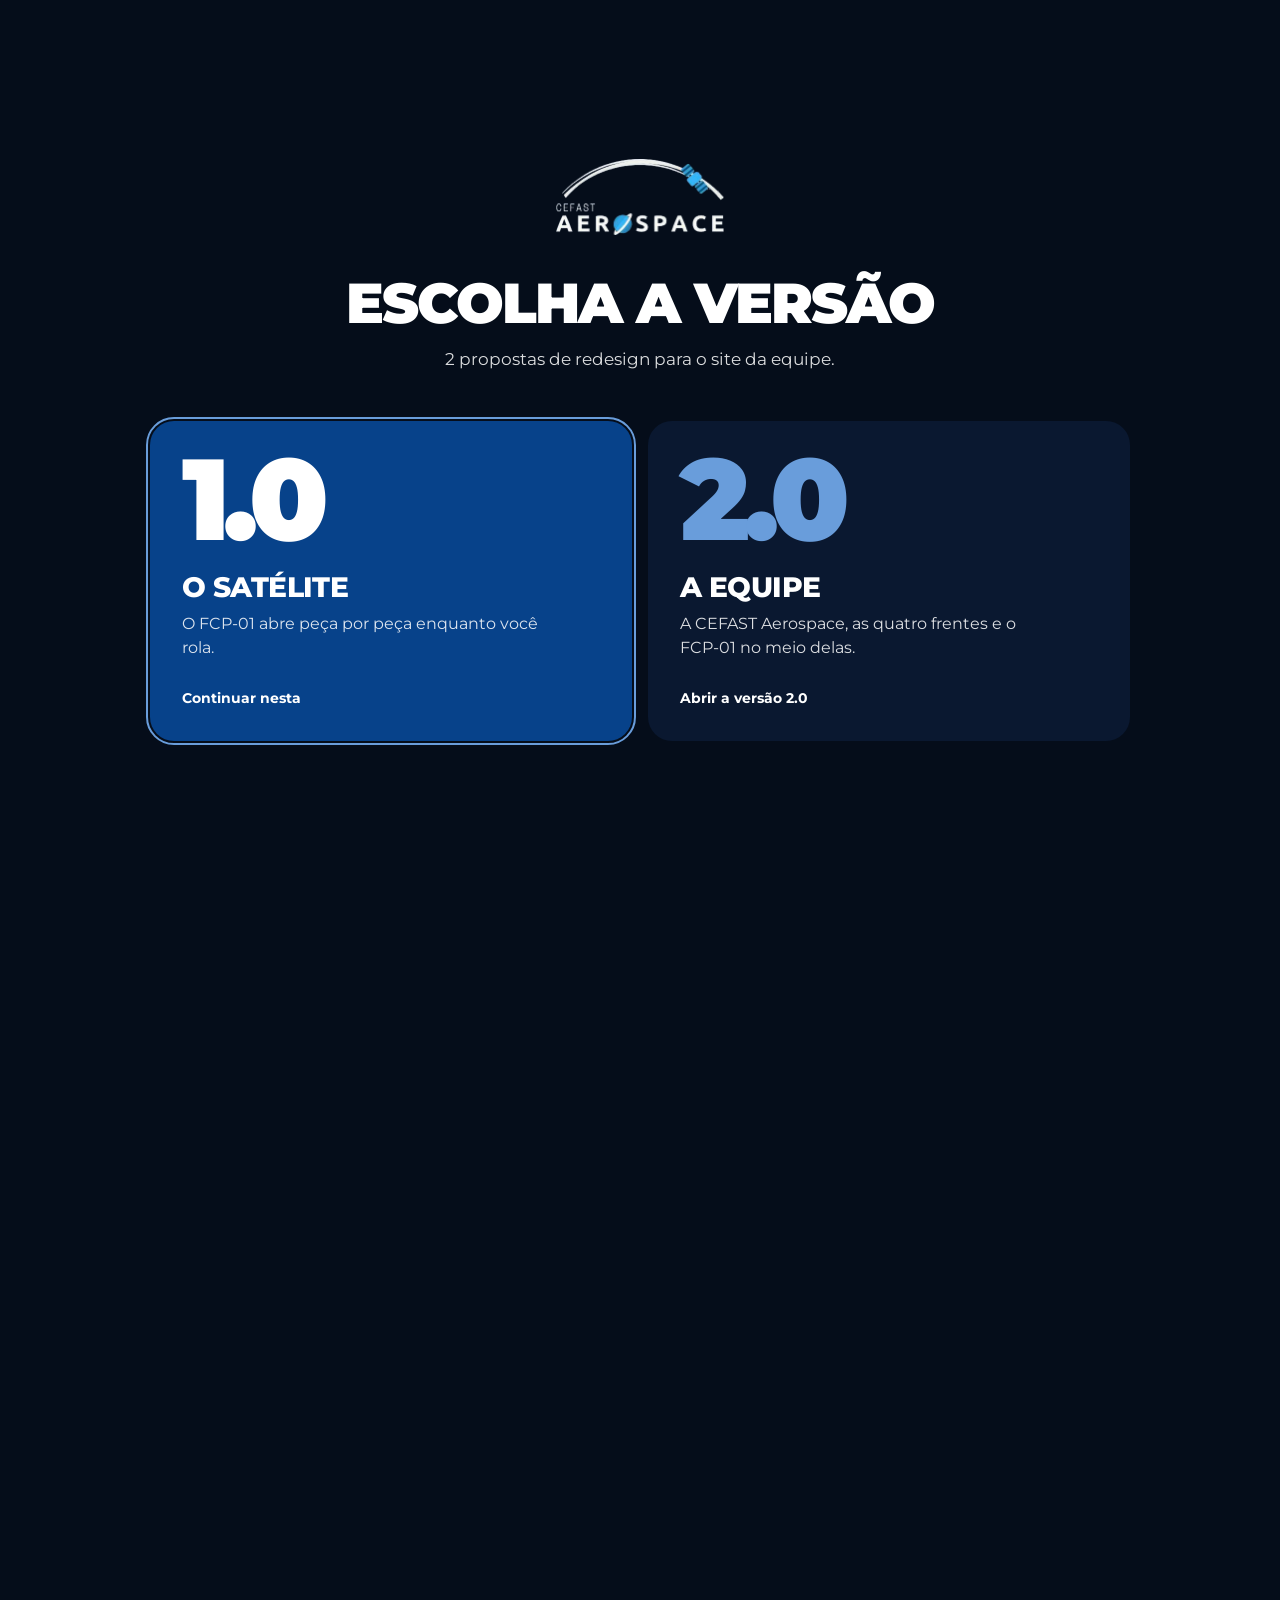
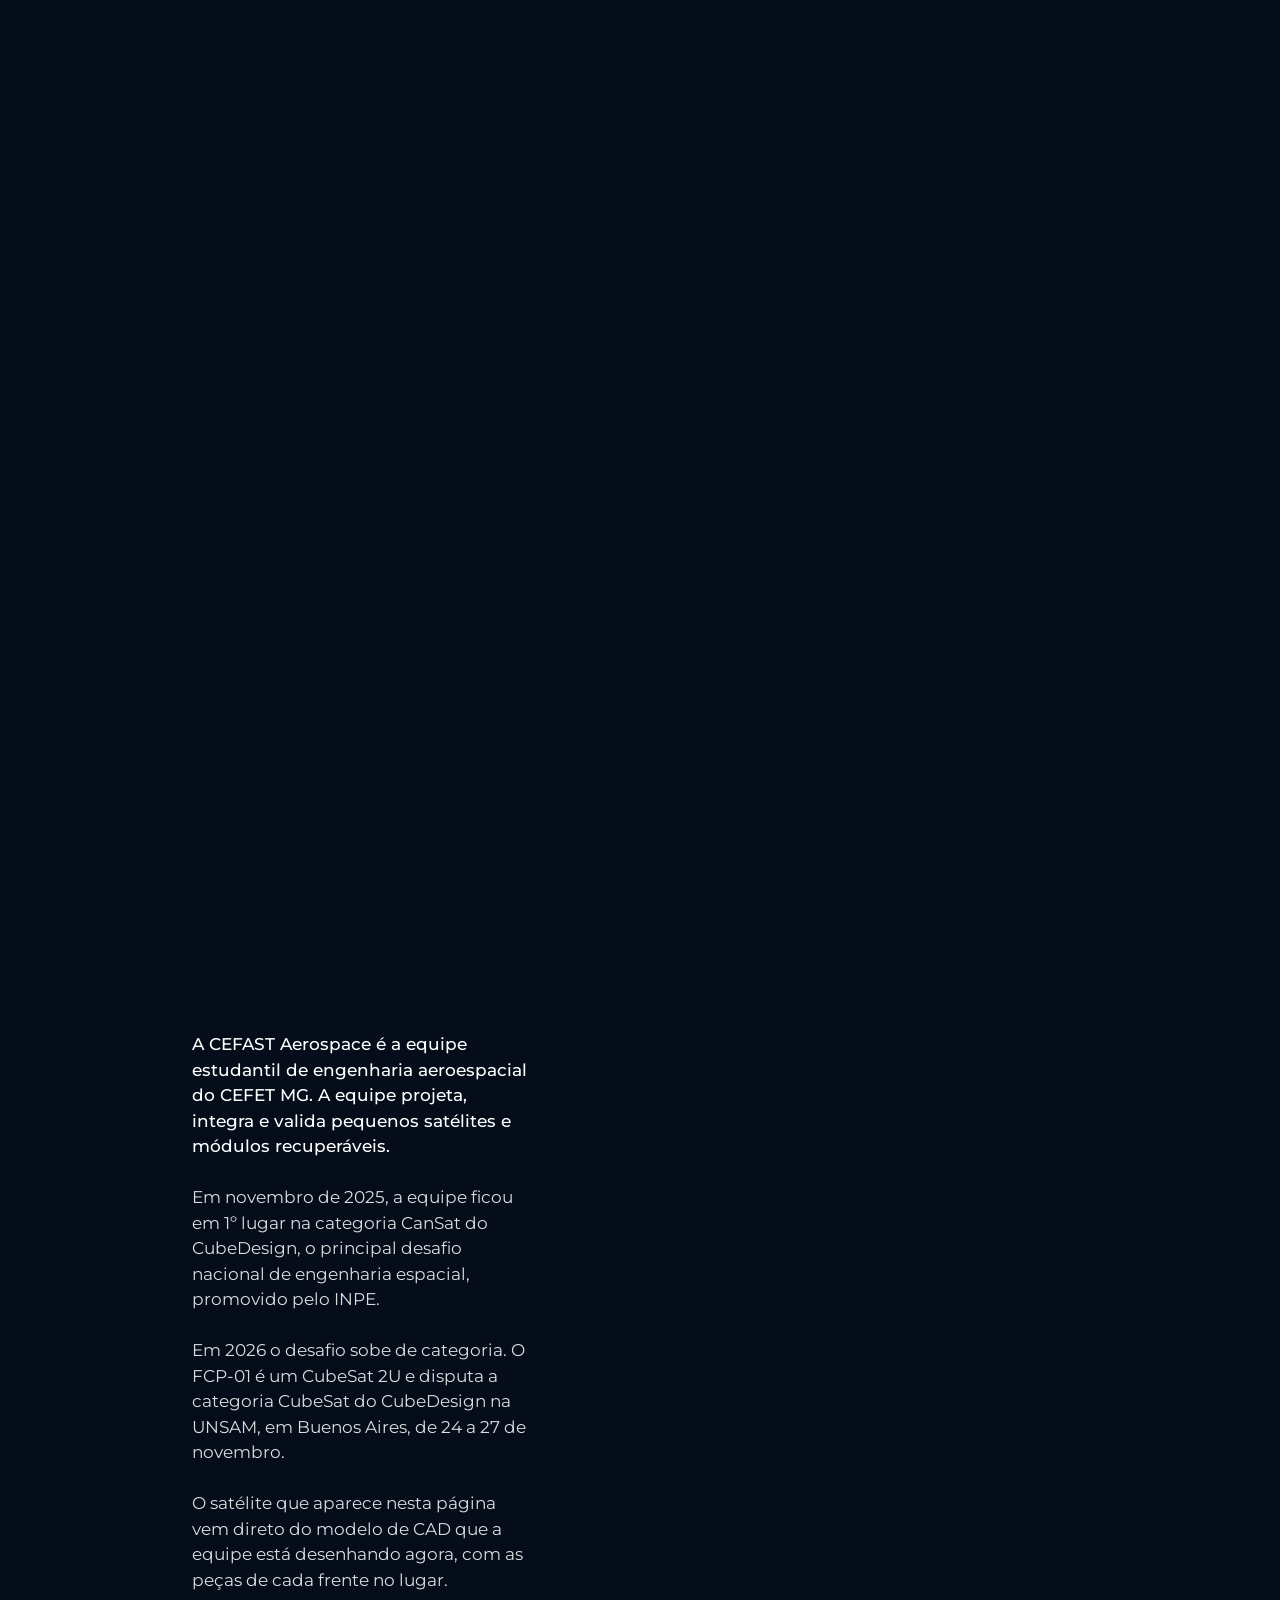
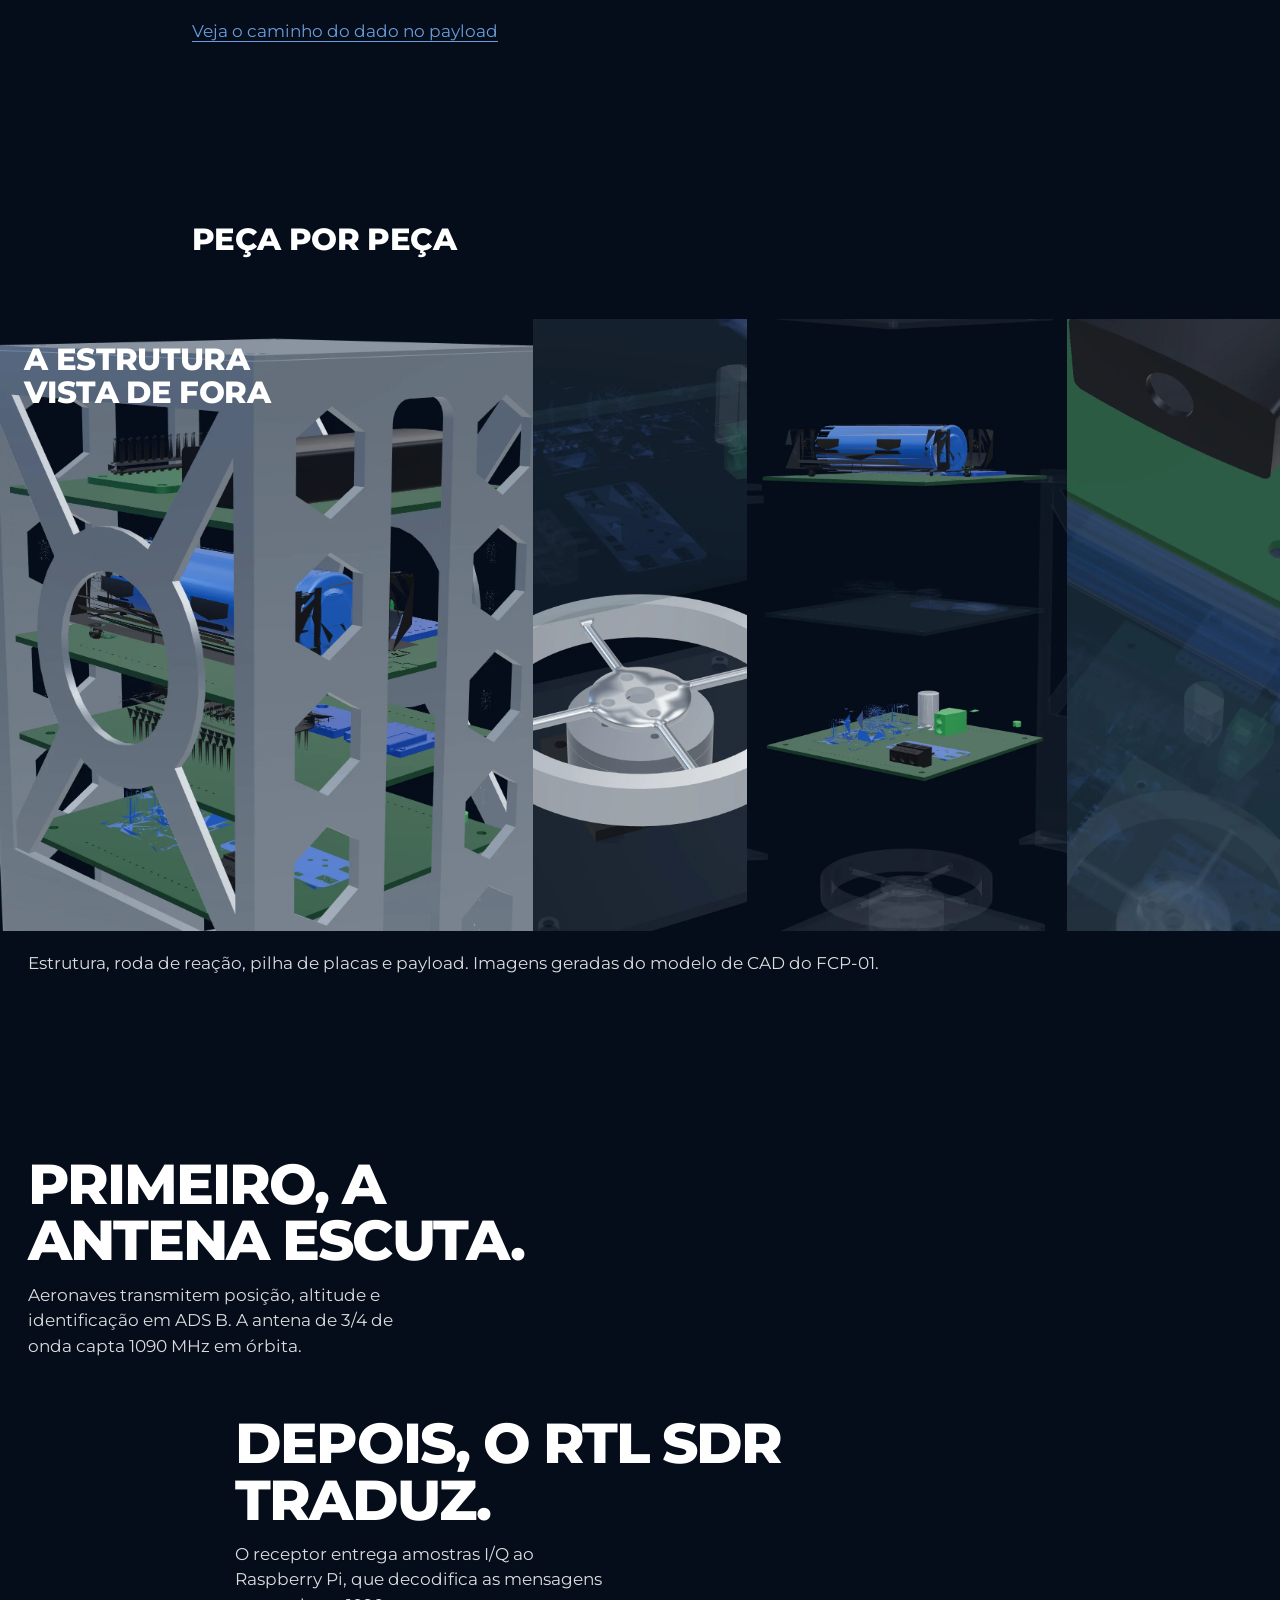
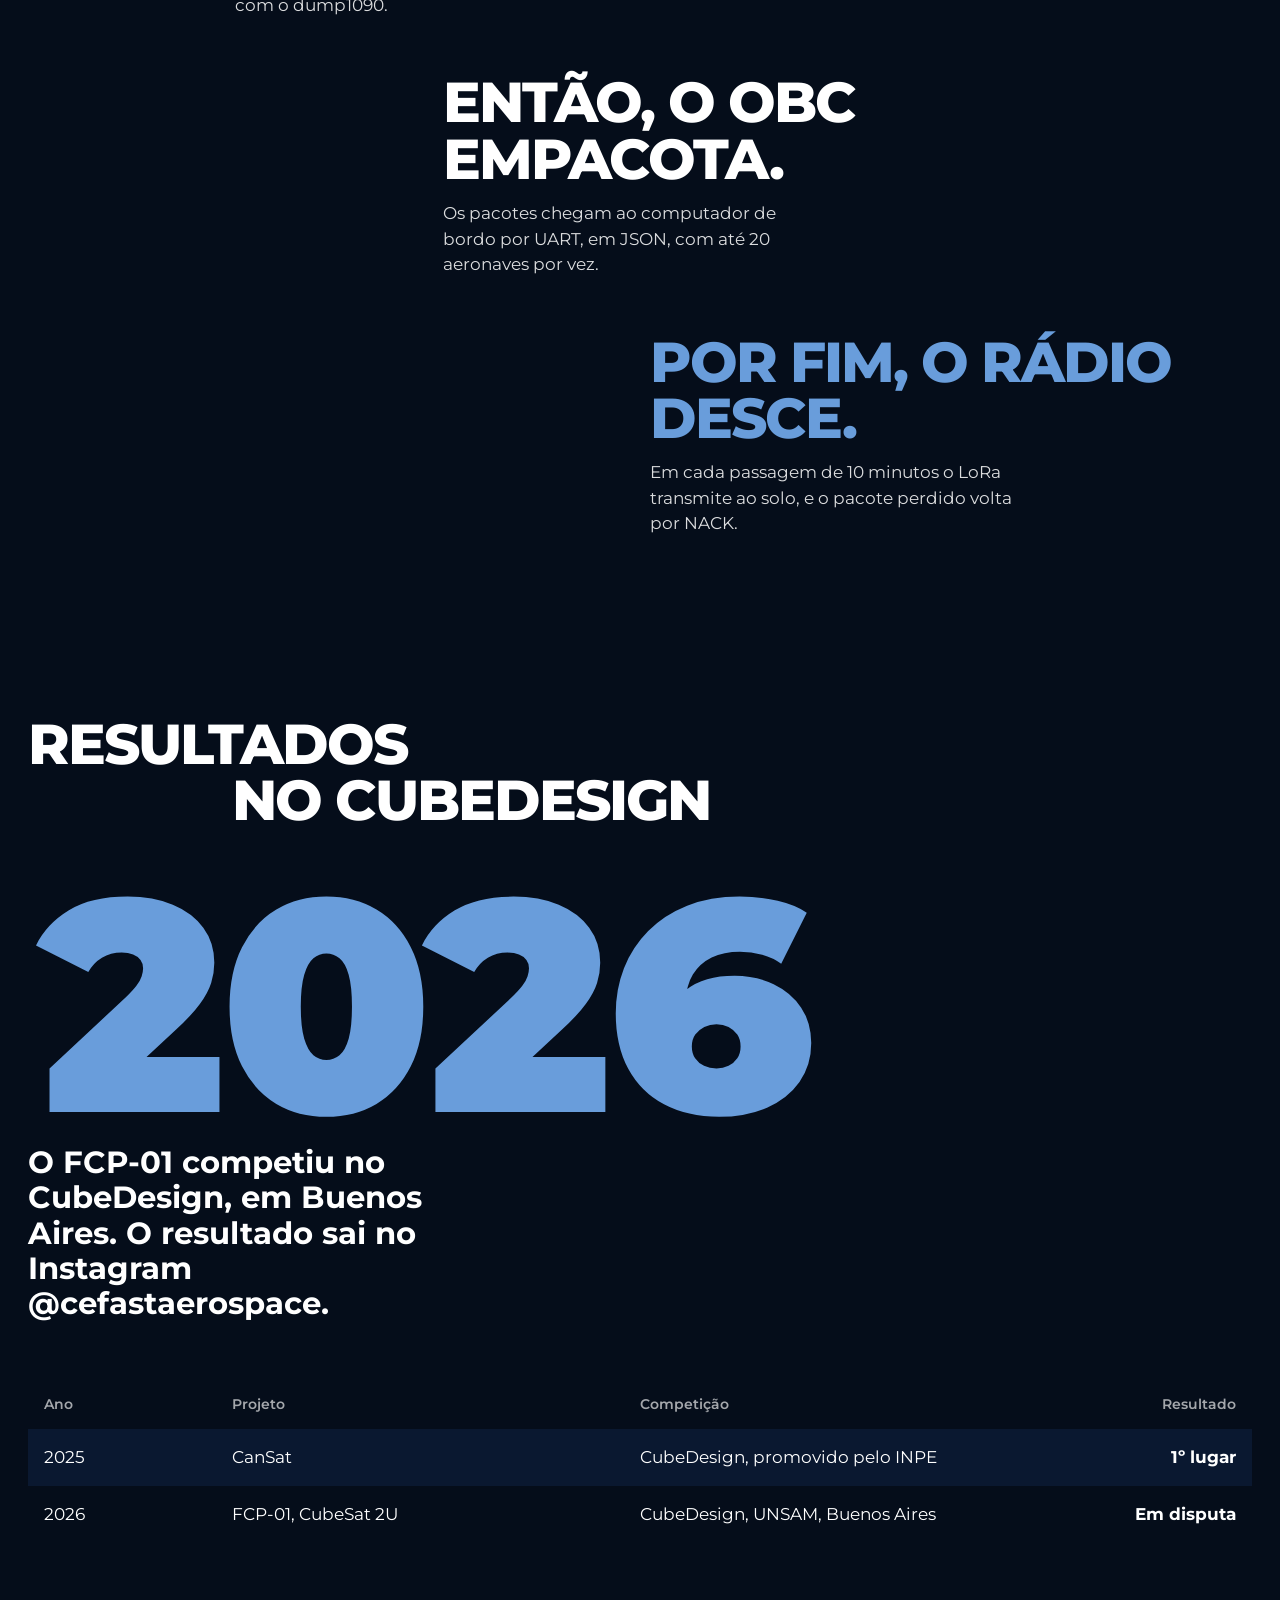
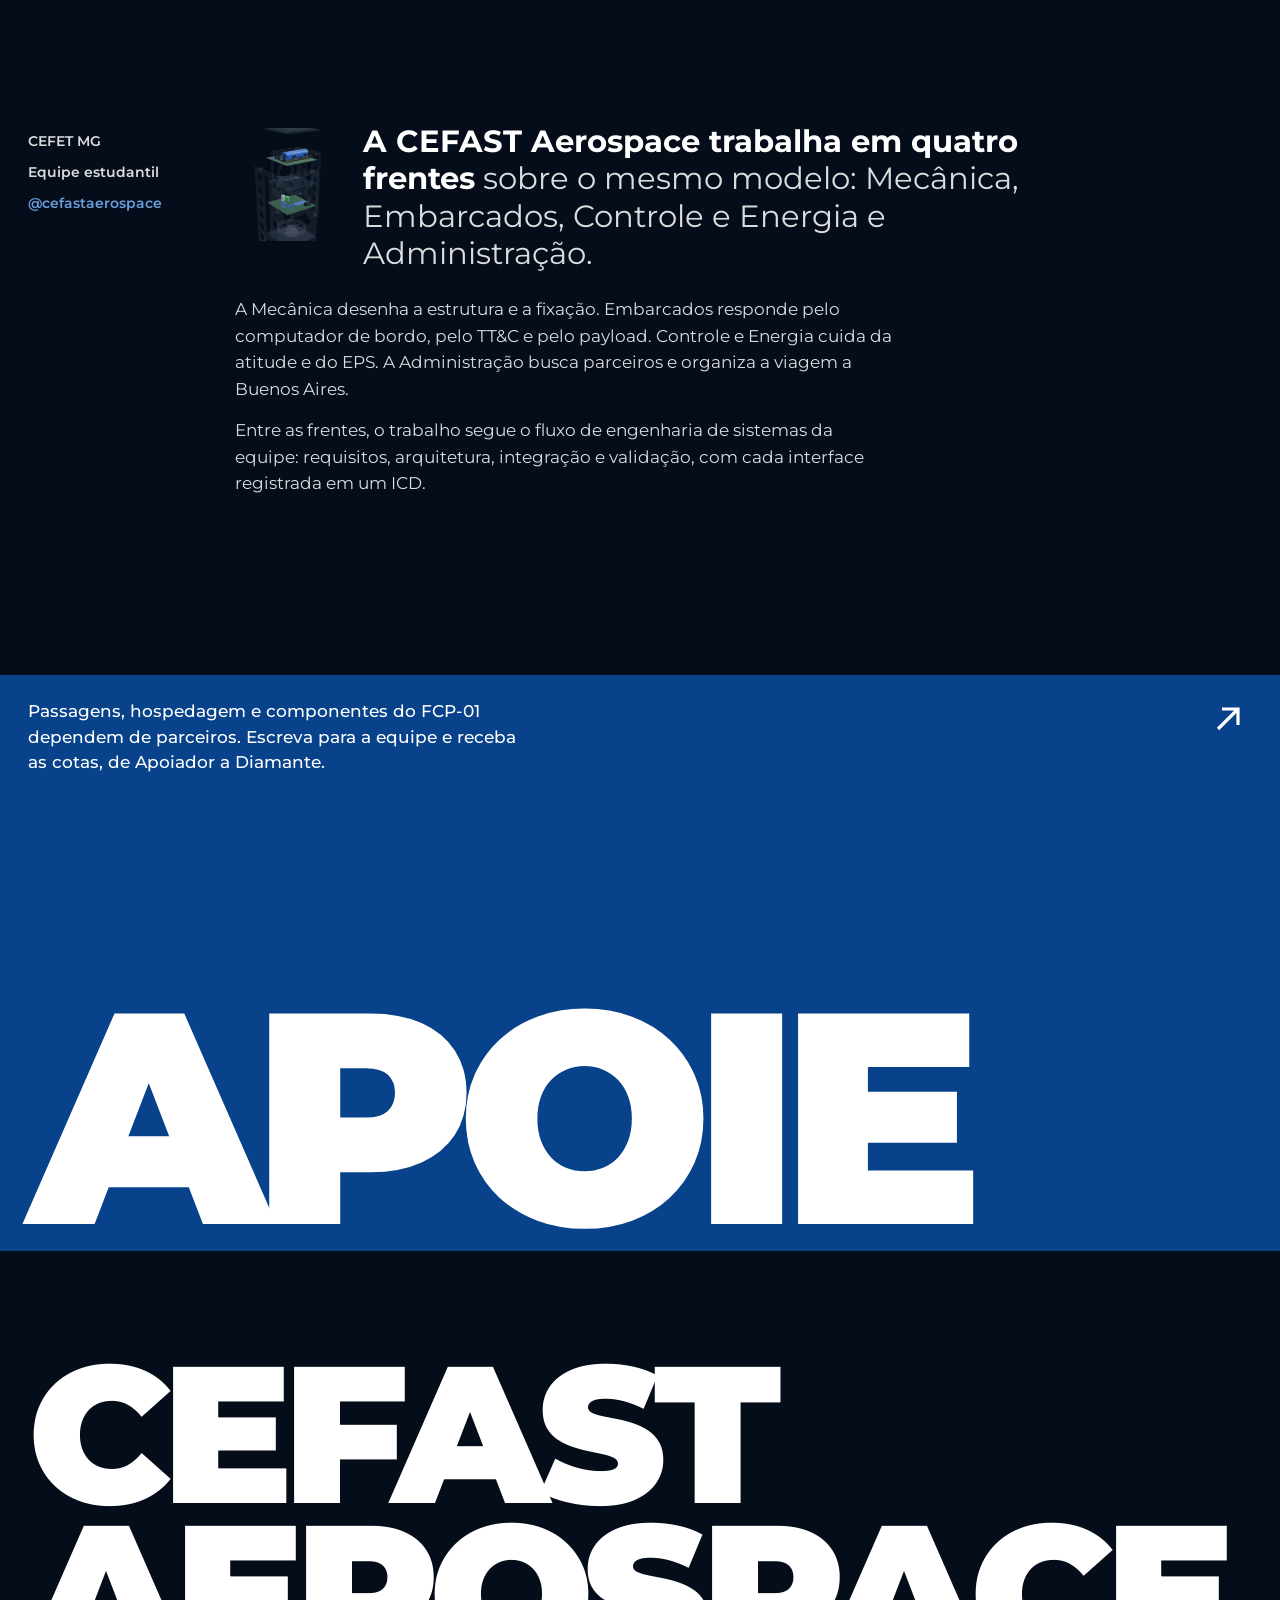
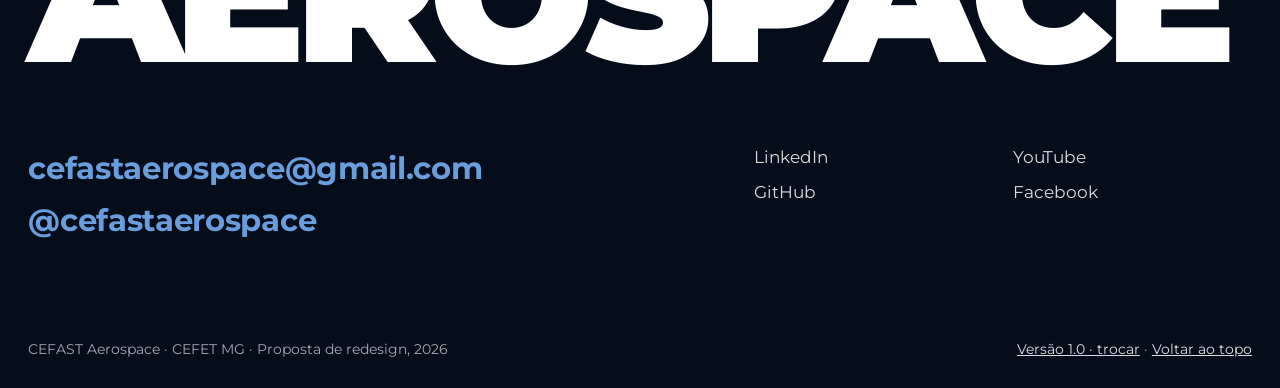
==== commit d31cc37b: "Força recarregar a tela de versão Co-Authored-By: Claude Opus 5.5 <noreply@anthropic.com> Claude-Ses" ====
--- a/v1/index.html
+++ b/v1/index.html
@@ -12,8 +12,8 @@
 <link rel="icon" type="image/svg+xml" href="../favicon.svg">
 <link rel="preload" href="../fonts/montserrat-latin-wght-normal.woff2" as="font" type="font/woff2" crossorigin>
 <link rel="stylesheet" href="css/site.css">
-<link rel="stylesheet" href="../versao.css">
-<script defer src="../versao.js" data-atual="1.0" data-raiz="../"></script>
+<link rel="stylesheet" href="../versao.css?v=3">
+<script defer src="../versao.js?v=3" data-atual="1.0" data-raiz="../"></script>
 <script>document.documentElement.classList.add('js')</script>
 <script type="importmap">{"imports":{"three":"../vendor/three.module.min.js"}}</script>
 </head>
